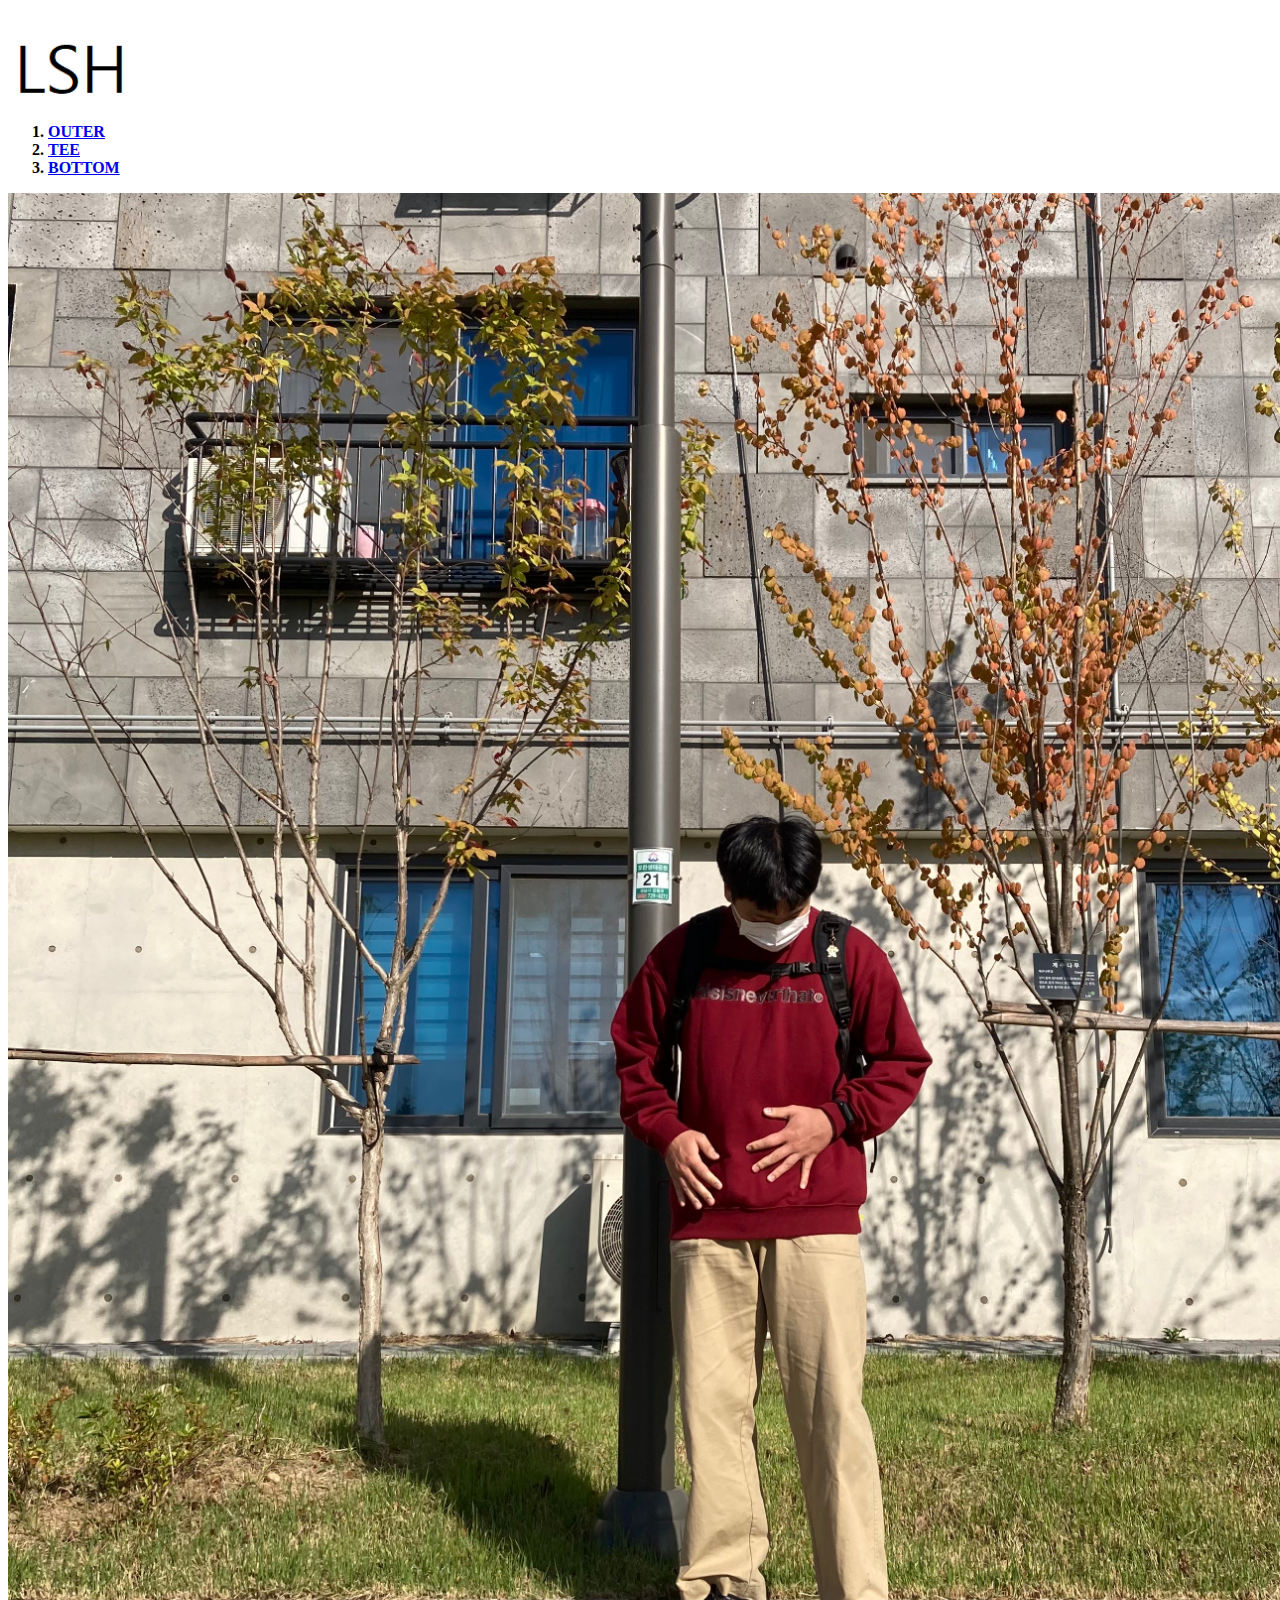
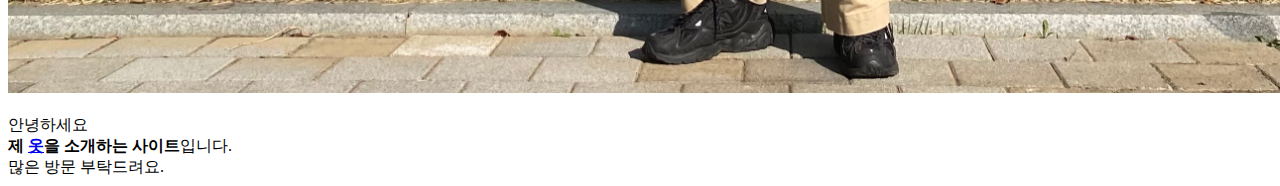
==== index.html @ 8dcda21c "1.0 version" ====
<!doctype html>
<html>
<head>
  <title>Hwi's Clothes - Home</title>
  <meta charset="utf-8">
</head>

<body>
 <div style = "text-align : left"><a href = "index.html"><img src="title.png"width = 10%></a></div>
    <ol>
    <strong>
      <li><a href="2.html">OUTER</a></li>
      <li><a href="3.html">TEE</a></li>
      <li><a href="4.html">BOTTOM</a></li>
    </strong>
  </ol>
  <div style="text-align:center"><img src="1.jpg"width = 1500px, height = 1500px></div>
  <br>안녕하세요
  <br><strong>제 <a href = "https://ko.dict.naver.com/#/entry/koko/c705b8dac79a412aa63ec46f35f01a62" target = "_blank" title = "옷의 정의">
    <u>옷</u></a>을 소개하는 사이트</strong>입니다.
  <br>많은 방문 부탁드려요.
</body>
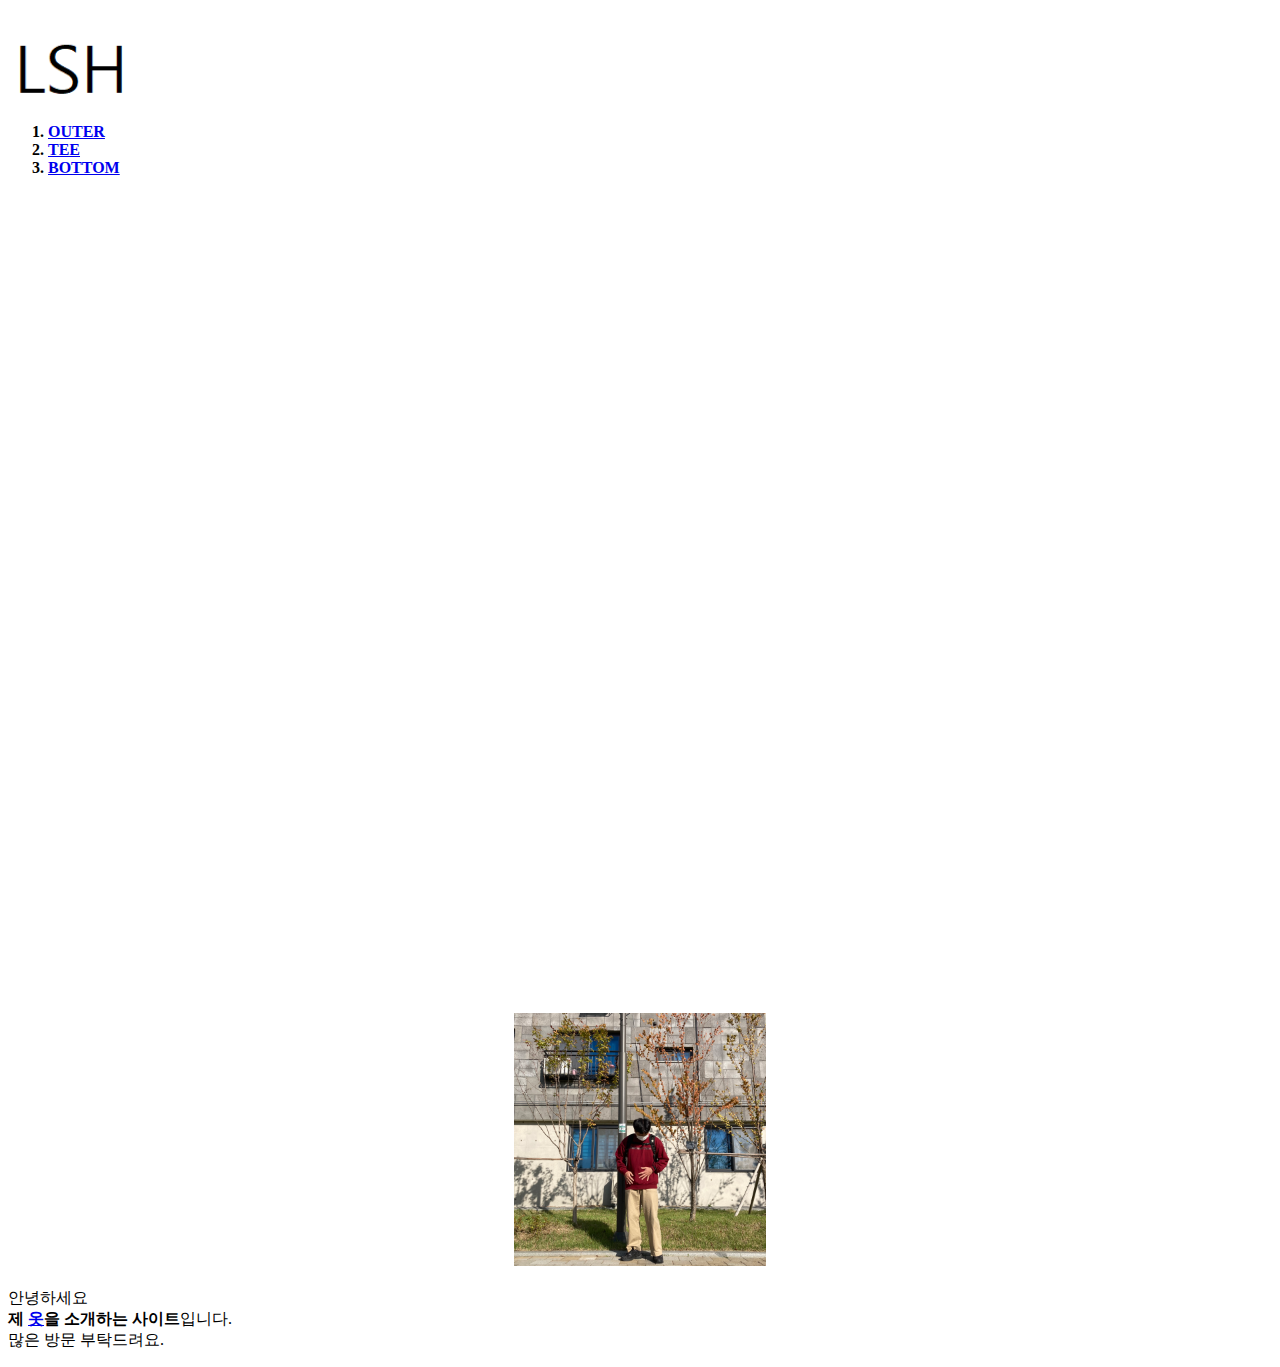
==== commit ee388422: "Add files via upload" ====
--- a/index.html
+++ b/index.html
@@ -14,9 +14,22 @@
       <li><a href="4.html">BOTTOM</a></li>
     </strong>
   </ol>
-  <div style="text-align:center"><img src="1.jpg"width = 1500px, height = 1500px></div>
+  <p><iframe width="1380px", height ="800px" src="https://www.youtube.com/embed/i5rU2s30RTI" frameborder="0" allow="accelerometer; autoplay; clipboard-write; encrypted-media; gyroscope; picture-in-picture" allowfullscreen></iframe></p>
+  <div style="text-align:center"><img src="1.jpg"width = 20%></div>
   <br>안녕하세요
   <br><strong>제 <a href = "https://ko.dict.naver.com/#/entry/koko/c705b8dac79a412aa63ec46f35f01a62" target = "_blank" title = "옷의 정의">
     <u>옷</u></a>을 소개하는 사이트</strong>입니다.
   <br>많은 방문 부탁드려요.
-</body>+  <p><div id="disqus_thread"></div>
+    <script>
+
+        (function() { 
+        var d = document, s = d.createElement('script');
+        s.src = 'https://hwis-clothes.disqus.com/embed.js';
+        s.setAttribute('data-timestamp', +new Date());
+        (d.head || d.body).appendChild(s);
+        })();
+    </script>
+    <noscript>Please enable JavaScript to view the <a href="https://disqus.com/?ref_noscript">comments powered by Disqus.</a></noscript></p>
+</body>
+
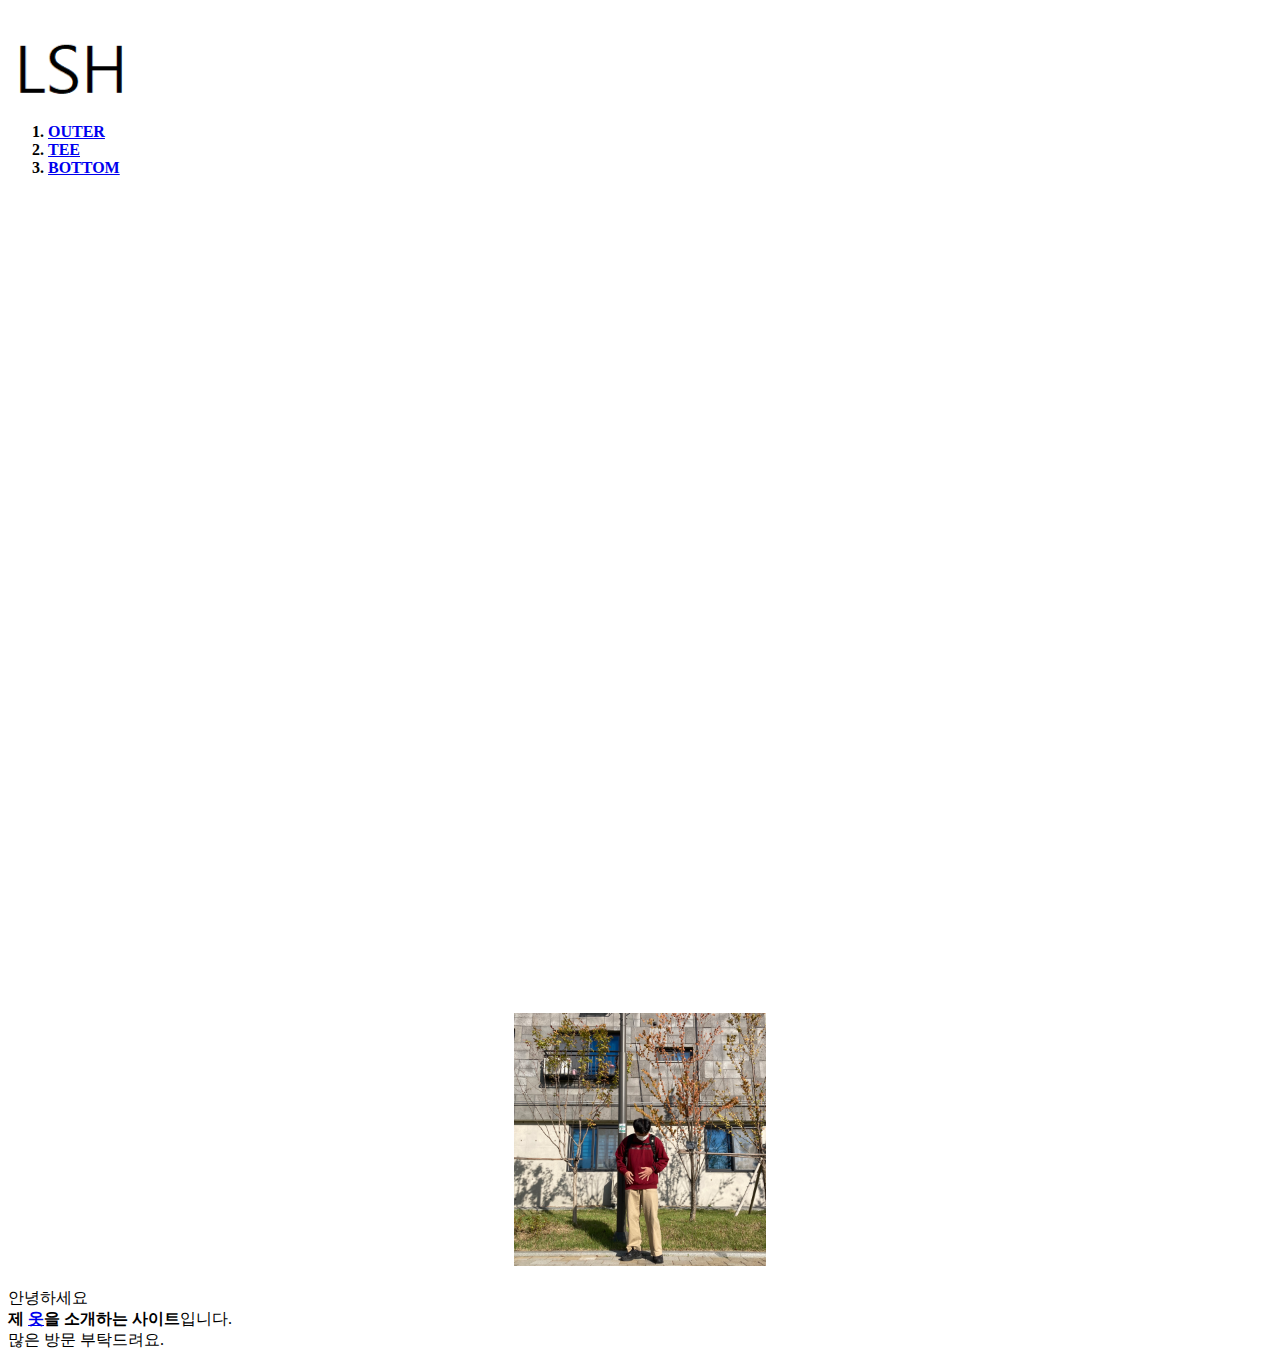
==== commit 00bf24a9: "Add files via upload" ====
--- a/index.html
+++ b/index.html
@@ -20,16 +20,18 @@
   <br><strong>제 <a href = "https://ko.dict.naver.com/#/entry/koko/c705b8dac79a412aa63ec46f35f01a62" target = "_blank" title = "옷의 정의">
     <u>옷</u></a>을 소개하는 사이트</strong>입니다.
   <br>많은 방문 부탁드려요.
-  <p><div id="disqus_thread"></div>
-    <script>
-
-        (function() { 
-        var d = document, s = d.createElement('script');
-        s.src = 'https://hwis-clothes.disqus.com/embed.js';
-        s.setAttribute('data-timestamp', +new Date());
-        (d.head || d.body).appendChild(s);
-        })();
-    </script>
-    <noscript>Please enable JavaScript to view the <a href="https://disqus.com/?ref_noscript">comments powered by Disqus.</a></noscript></p>
+  <!--Start of Tawk.to Script-->
+<script type="text/javascript">
+  var Tawk_API=Tawk_API||{}, Tawk_LoadStart=new Date();
+  (function(){
+  var s1=document.createElement("script"),s0=document.getElementsByTagName("script")[0];
+  s1.async=true;
+  s1.src='https://embed.tawk.to/5fe18767a8a254155ab56739/1eq4fhrpb';
+  s1.charset='UTF-8';
+  s1.setAttribute('crossorigin','*');
+  s0.parentNode.insertBefore(s1,s0);
+  })();
+  </script>
+  <!--End of Tawk.to Script-->
 </body>
 
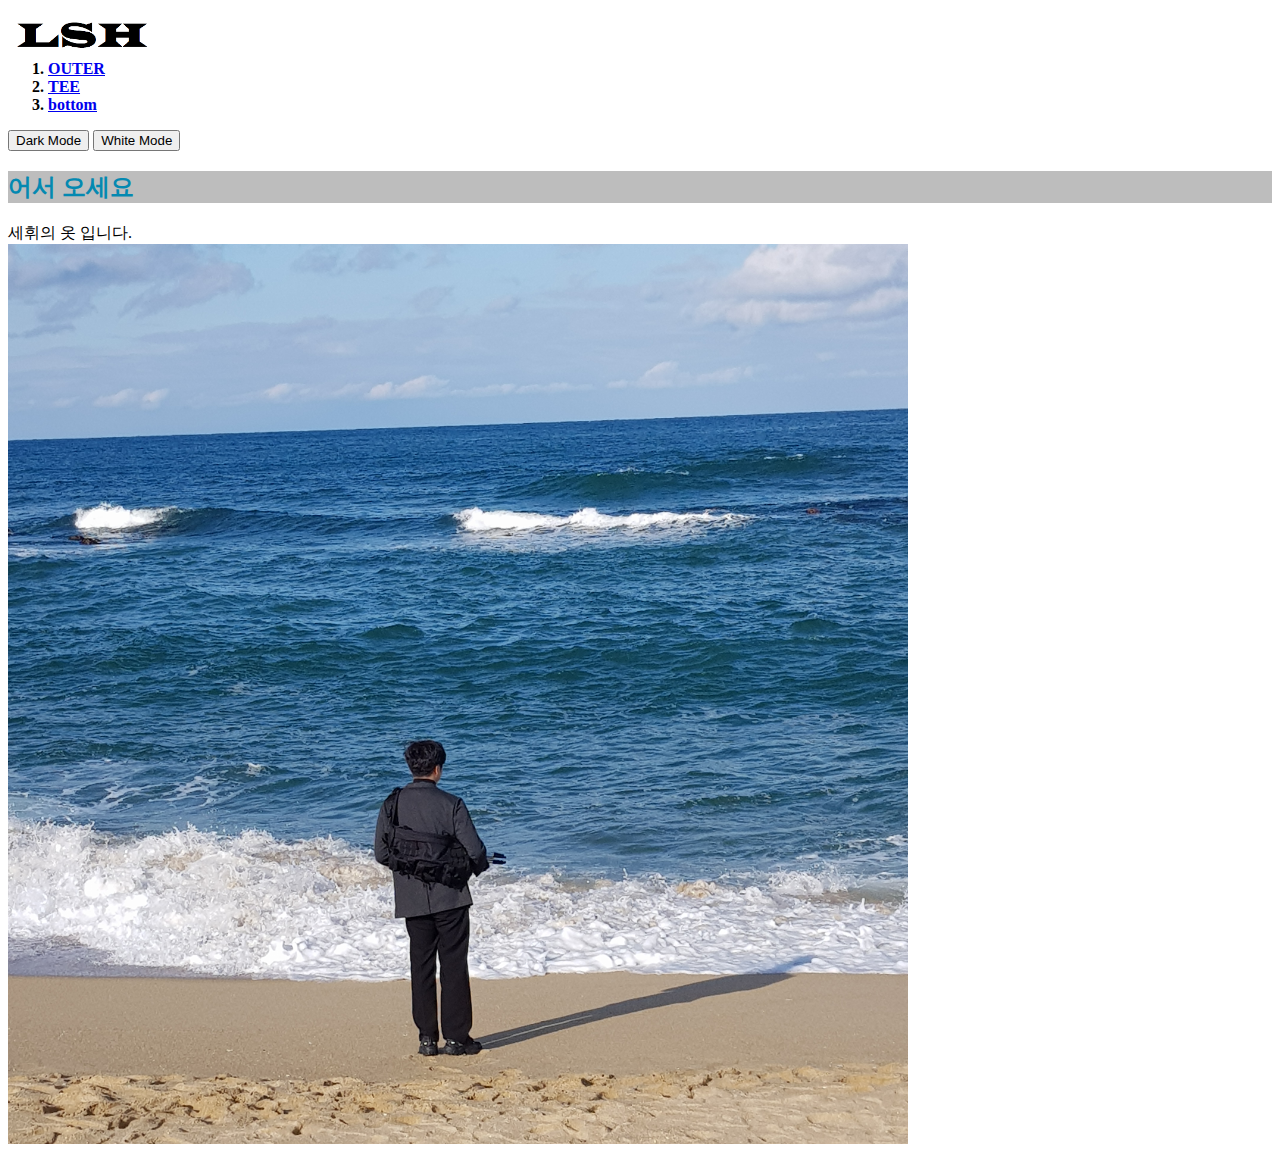
==== commit efc8828e: "Add files via upload" ====
--- a/index.html
+++ b/index.html
@@ -1,37 +1,47 @@
 <!doctype html>
 <html>
 <head>
-  <title>Hwi's Clothes - Home</title>
+  <title>Hwi's Clothes</title>
   <meta charset="utf-8">
 </head>
 
 <body>
- <div style = "text-align : left"><a href = "index.html"><img src="title.png"width = 10%></a></div>
-    <ol>
-    <strong>
-      <li><a href="2.html">OUTER</a></li>
-      <li><a href="3.html">TEE</a></li>
-      <li><a href="4.html">BOTTOM</a></li>
-    </strong>
+<a href = index.html><img src = "lsh_logo.png" id = "logo" width =150px height = 50px align = "left"></a>
+<br><br>
+<script>
+    function changeImage1(){
+        var image = document.getElementById('logo');
+        if (image.src.match("lsh_logo.png")) {
+            image.src = "lsh_logo2.png";
+        }
+      }
+    function changeImage2(){
+        var image = document.getElementById('logo');
+        if (image.src.match("lsh_logo2.png")) {
+            image.src = "lsh_logo.png";
+        }
+      }
+</script>
+  <ol>
+    <strong><u>
+    <li><a href = "outher.html">OUTER</a></li>
+    <li><a href = "tee.html">TEE</a></li>
+    <li><a href = "bottom.html">bottom</a></li>
+    </u></strong>
   </ol>
-  <p><iframe width="1380px", height ="800px" src="https://www.youtube.com/embed/i5rU2s30RTI" frameborder="0" allow="accelerometer; autoplay; clipboard-write; encrypted-media; gyroscope; picture-in-picture" allowfullscreen></iframe></p>
-  <div style="text-align:center"><img src="1.jpg"width = 20%></div>
-  <br>안녕하세요
-  <br><strong>제 <a href = "https://ko.dict.naver.com/#/entry/koko/c705b8dac79a412aa63ec46f35f01a62" target = "_blank" title = "옷의 정의">
-    <u>옷</u></a>을 소개하는 사이트</strong>입니다.
-  <br>많은 방문 부탁드려요.
-  <!--Start of Tawk.to Script-->
-<script type="text/javascript">
-  var Tawk_API=Tawk_API||{}, Tawk_LoadStart=new Date();
-  (function(){
-  var s1=document.createElement("script"),s0=document.getElementsByTagName("script")[0];
-  s1.async=true;
-  s1.src='https://embed.tawk.to/5fe18767a8a254155ab56739/1eq4fhrpb';
-  s1.charset='UTF-8';
-  s1.setAttribute('crossorigin','*');
-  s0.parentNode.insertBefore(s1,s0);
-  })();
-  </script>
-  <!--End of Tawk.to Script-->
-</body>
+  <input type = "button" value ="Dark Mode" onclick = "
+    document.querySelector('body').style.backgroundColor = 'black';
+    document.querySelector('body').style.color = 'white';
+    changeImage1();
+  ">
 
+  <input type = "button" value ="White Mode" onclick ="
+    document.querySelector('body').style.backgroundColor = 'white';
+    document.querySelector('body').style.color = 'black';
+    changeImage2();
+  ">
+<p></p>
+<h2 style = "color:#0489B1;background-color:#BDBDBD">어서 오세요</h2>
+<div>세휘의 옷 입니다.</div>
+<img src ="main.jpg" width=900px hight =900px>
+</html>
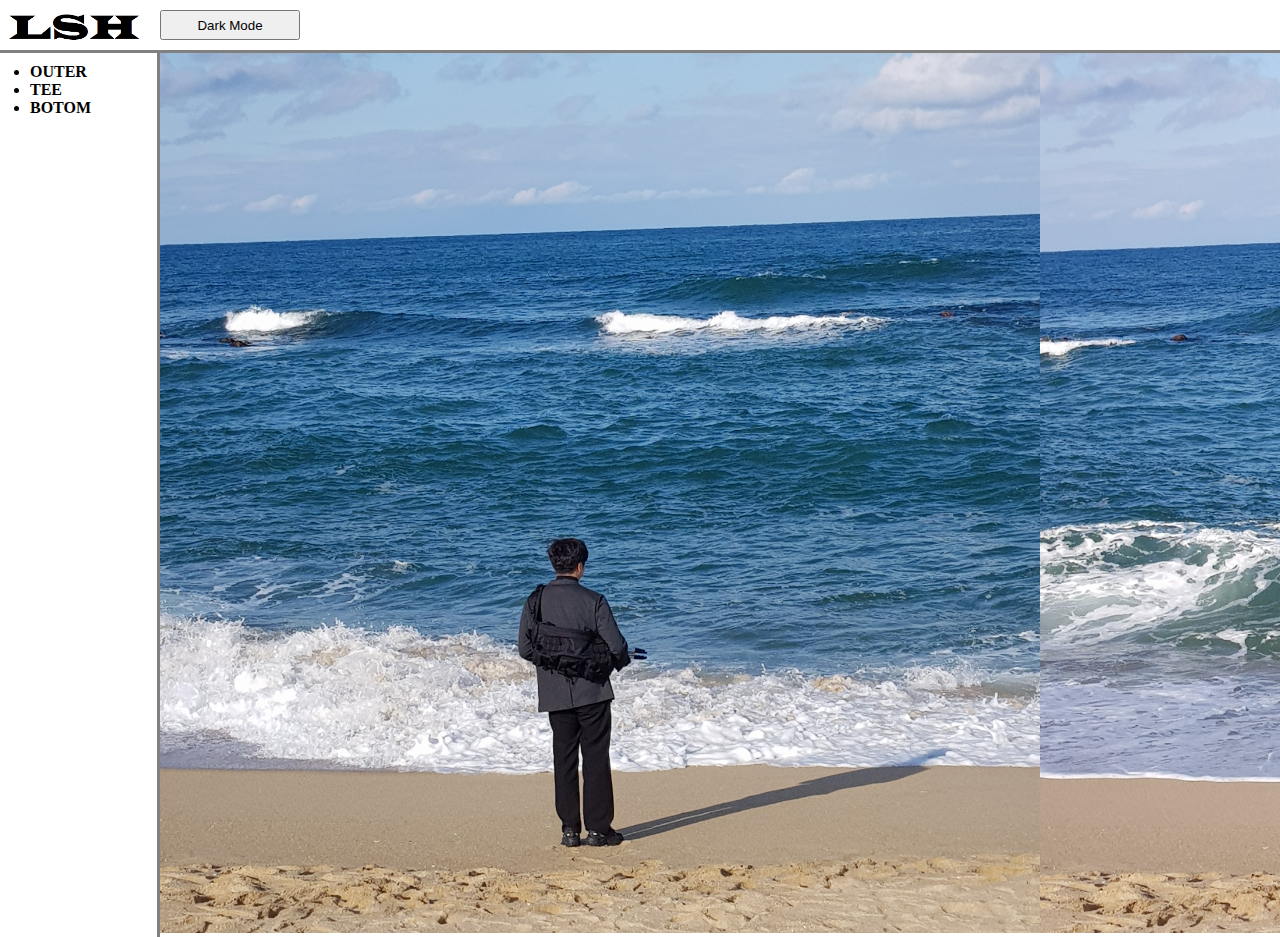
==== commit c63bc3a1: "Add files via upload" ====
--- a/index.html
+++ b/index.html
@@ -1,47 +1,35 @@
-<!doctype html>
+<!Doctype html>
 <html>
+
 <head>
   <title>Hwi's Clothes</title>
   <meta charset="utf-8">
+  <script src="https://ajax.googleapis.com/ajax/libs/jquery/3.5.1/jquery.min.js"></script>
+  <script src = "colors.js"></script>
+  <link rel = "stylesheet" href="style.css">
 </head>
 
+
 <body>
-<a href = index.html><img src = "lsh_logo.png" id = "logo" width =150px height = 50px align = "left"></a>
-<br><br>
-<script>
-    function changeImage1(){
-        var image = document.getElementById('logo');
-        if (image.src.match("lsh_logo.png")) {
-            image.src = "lsh_logo2.png";
-        }
-      }
-    function changeImage2(){
-        var image = document.getElementById('logo');
-        if (image.src.match("lsh_logo2.png")) {
-            image.src = "lsh_logo.png";
-        }
-      }
-</script>
-  <ol>
-    <strong><u>
-    <li><a href = "outher.html">OUTER</a></li>
-    <li><a href = "tee.html">TEE</a></li>
-    <li><a href = "bottom.html">bottom</a></li>
-    </u></strong>
-  </ol>
-  <input type = "button" value ="Dark Mode" onclick = "
-    document.querySelector('body').style.backgroundColor = 'black';
-    document.querySelector('body').style.color = 'white';
-    changeImage1();
-  ">
+<a href = "index.html"><img id = "logo" alt = "LSH LOGO" src = "lsh_logo.png"  width = 150px height = 50px align = "left"></a>
+<input id = "Modeexchanger" class = "button"  type="button" value="Dark Mode" onclick="modeswitch(this);">
 
-  <input type = "button" value ="White Mode" onclick ="
-    document.querySelector('body').style.backgroundColor = 'white';
-    document.querySelector('body').style.color = 'black';
-    changeImage2();
-  ">
-<p></p>
-<h2 style = "color:#0489B1;background-color:#BDBDBD">어서 오세요</h2>
-<div>세휘의 옷 입니다.</div>
-<img src ="main.jpg" width=900px hight =900px>
+<h6></h6>
+
+<div id = "grid">
+  <ul>
+    <strong>
+      <li><a href = "OUTER.html" class = 'CC'>OUTER</a></li>
+      <li><a href = "TEE.html" class = 'CC'>TEE</a></li>
+      <li><a href = "BOTOM.html" class = 'CC'>BOTOM</a></li>
+    </strong>
+  </ul>
+  <div>
+    <img src ="main1.jpg" alt = "mainimage1" width=880px height = 880px>
+  </div>
+  <div>
+    <img id = "main2" src ="main2.jpg" alt = "mainimage1" width=880px height = 880px>
+  </div>
+</div>
+</body>
 </html>
--- a/style.css
+++ b/style.css
@@ -0,0 +1,72 @@
+.button {
+  width : 140px;
+  height : 30px;
+  margin-top : 10px;
+  margin-left : 10px;
+}
+
+a {
+  color:black;
+  text-decoration: none;
+}
+
+a.CC:hover{
+  text-decoration: underline dotted 3px;
+
+}
+
+h6 {
+  border-bottom : 3px gray solid;
+  margin : 0;
+  margin-top : 10px;
+  padding : 0;
+}
+
+ul {
+  border-right : 3px gray solid;
+  margin : 0;
+  width :120px;
+  padding-top : 10px;
+  padding-left : 30px;
+  padding-right : 7px;
+  padding-bottom : 20px;
+
+}
+
+body {
+  margin : 0;
+}
+
+#grid{
+  display : grid;
+  grid-template-columns: 160px 880px 1fr;
+}
+
+#gridclothes{
+  display : grid;
+  grid-template-columns: 160px 220px 220px 1fr;
+}
+
+@media(max-width:1100px){
+  #main2{
+    display:none;
+  }
+}
+
+#imformation{
+    width:240px;
+  text-align : center;
+  font-family: samlip;
+}
+
+#clothesimg{
+  padding: 20px;
+  padding-bottom : 7px;
+}
+
+@font-face {
+    font-family: 'samlip';
+    src: url('https://cdn.jsdelivr.net/gh/projectnoonnu/noonfonts-20-12@1.0/SDSamliphopangche_Outline.woff') format('woff');
+    font-weight: normal;
+    font-style: normal;
+}
